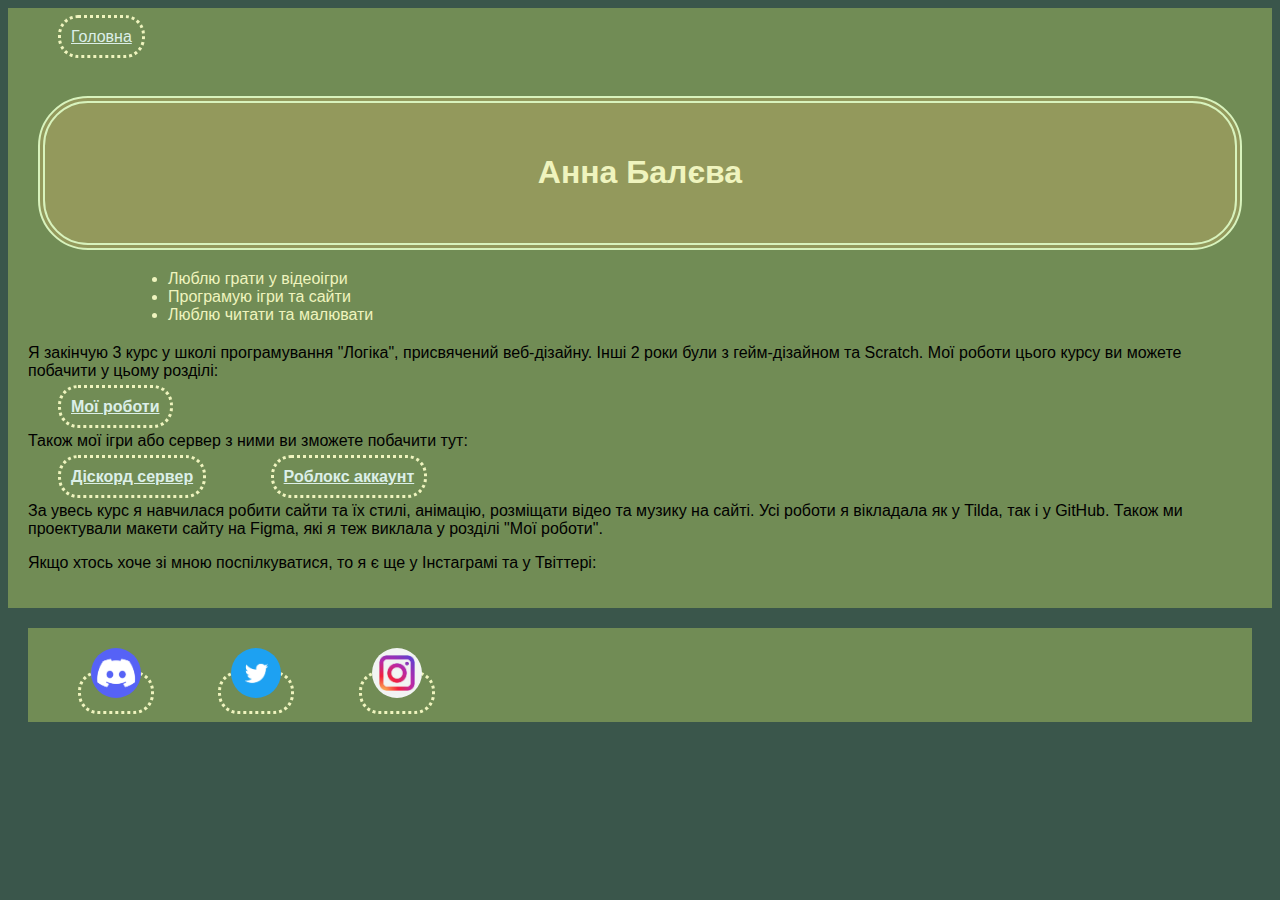
==== avtor.html @ e972b74d "Update avtor.html" ====
<html>
  <head>
    <title>Про мене</title>
    <link rel="stylesheet" href="style.css"/>
  </head>
  <body>
    <header>
      <a class="link-header" href="index.html">Головна</a>
    </header>
    <main>
        <nav>
            <h1>Анна Балєва</h1>
        </nav>
      <ul>
        <li>Люблю грати у відеоігри</li>
        <li>Програмую ігри та сайти</li>
        <li>Люблю читати та малювати</li>
      </ul>
      <p style="color=#EFF4BE">Я закінчую 3 курс у школі програмування "Логіка", присвячений веб-дізайну. Інші 2 роки були з гейм-дізайном та Scratch. Мої роботи цього курсу ви можете побачити у цьому розділі: <br><br><a class="link-nav1" href="mysites.html"><b>Мої роботи</b></a></p>
      <p>Також мої ігри або сервер з ними ви зможете побачити тут:<br><br><a class="link-nav1" href="https://discord.com/channels/979820074351349781/979820074963705889"><b>Діскорд сервер</b></a>
      <a class="link-nav1" href="https://www.roblox.com/users/1853274890/profile"><b>Роблокс аккаунт</b></a></p>
      <p>За увесь курс я навчилася робити сайти та їх стилі, анімацію, розміщати відео та музику на сайті. Усі роботи я вікладала як у Tilda, так і у GitHub. Також ми проектували макети сайту на Figma, які я теж виклала у розділі "Мої роботи".</p>
      <p>Якщо хтось хоче зі мною поспілкуватися, то я є ще у Інстаграмі та у Твіттері:</p>
    </main>
    <footer>
      <a class="social" href="https://discord.com/channels/979820074351349781/979820074963705889"><img src="[data-uri]" width="50px" height="50px"/></a>
      <a class="social" href="https://twitter.com/mobaqzz"><img src="[data-uri]" width="50px" height="50px"/></a>
      <a class="social" href="https://www.instagram.com/mobaqss/"><img src="[data-uri]" width="50px" height="50px"/></a>
    </footer>
  </body>
</html>
---- style.css ----
body {
    font-family: sans-serif;
    background-color: #3A564B;
}

nav{
    margin: 10px;
    padding: 30px;
    text-align: center;
    background-color: #93995C;
    border: #D8F3BD double 7px;
    border-radius: 50px;
    color: white;
}

h1{
    text-align: center;
    color: #EFF4BE;
}

h3:hover{
    color: #EFF4BE;
}

a:hover{
    color: #2b311a;
}

a{
    margin: 30px;
    color: #DCEFE8;
    border: #EFF4BE dotted 3px;
    border-radius: 20px;
    padding: 10px;
}

ul{
    margin: 20px;
    margin-left: 100px;
    color: #EFF4BE;
}

img{
    border-radius: 30px;
}

main{
    background-color: #718C55;
    padding: 20px;
}

header{
    background-color: #718C55;
    padding: 20px;
}

footer{
    background-color: #718C55;
    margin: 20px;
    padding: 20px;
}

footer:hover{
    border: #93995C solid 4px;
    padding: 16px;
}

img:hover{
    border: #EFF4BE solid 4px;
}
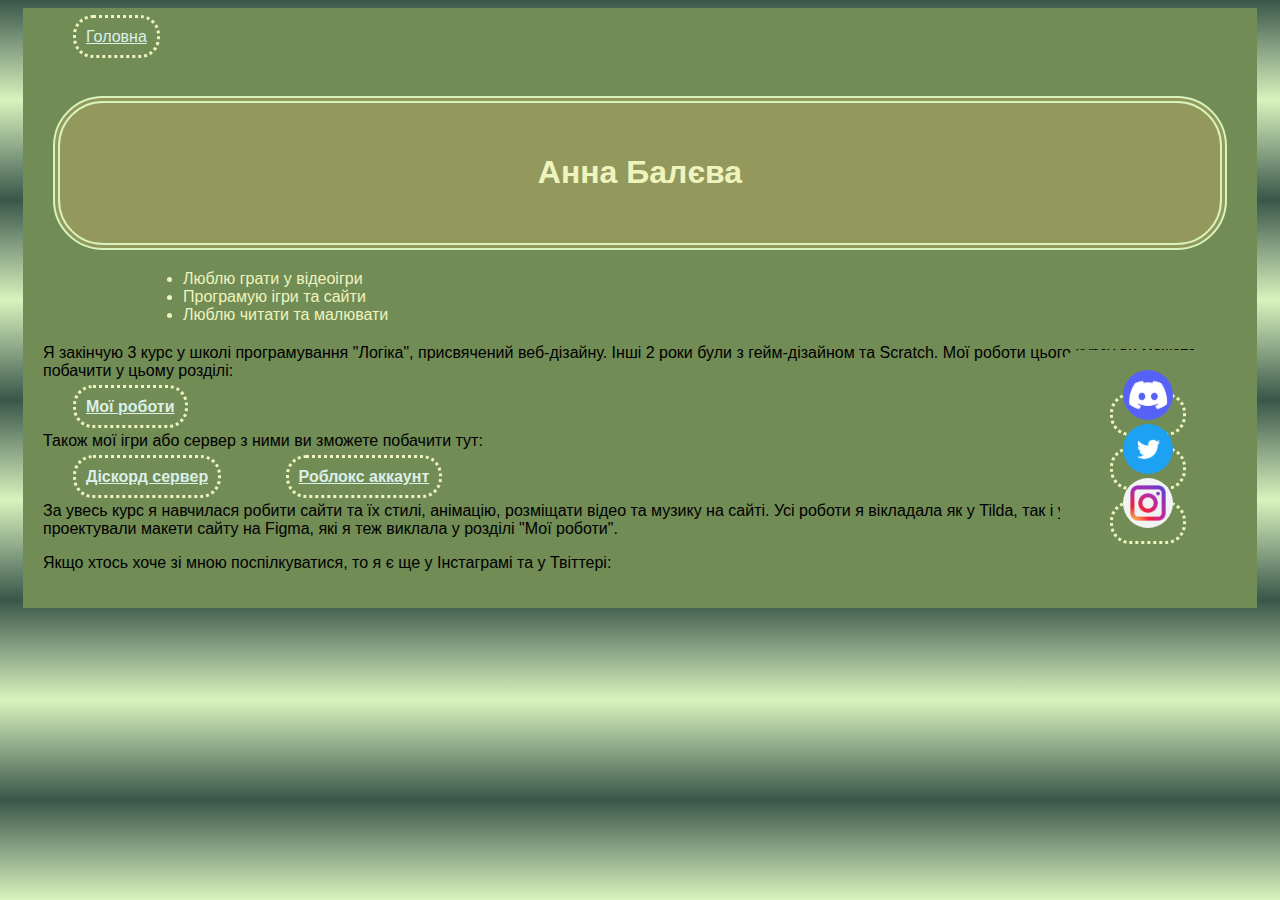
==== commit c37e4706: "Update avtor.html" ====
--- a/avtor.html
+++ b/avtor.html
@@ -1,6 +1,6 @@
 <html>
   <head>
-    <title>Про мене</title>
+    <title>Про мене </title>
     <link rel="stylesheet" href="style.css"/>
   </head>
   <body>
--- a/style.css
+++ b/style.css
@@ -1,6 +1,6 @@
 body {
     font-family: sans-serif;
-    background-color: #3A564B;
+    background-image: linear-gradient(to bottom, #3A564B, #D8F3BD, #3A564B, #D8F3BD, #3A564B, #D8F3BD, #3A564B, #D8F3BD, #3A564B, #D8F3BD);
 }
 
 nav{
@@ -47,24 +47,33 @@
 main{
     background-color: #718C55;
     padding: 20px;
+    margin-left: 15px;
+    margin-right: 15px;
 }
 
 header{
     background-color: #718C55;
     padding: 20px;
+    margin-left: 15px;
+    margin-right: 15px;
 }
 
 footer{
     background-color: #718C55;
-    margin: 20px;
+    margin-right: 20px;
+    position: fixed;
+    width: 130px;
+    right: 30px;
+    top: 350px;
+    border-radius: 20px;
     padding: 20px;
 }
 
 footer:hover{
-    border: #93995C solid 4px;
-    padding: 16px;
+    background-color: #EFF4BE ;
+
 }
 
 img:hover{
-    border: #EFF4BE solid 4px;
+    border: #22221f solid 4px;
 }
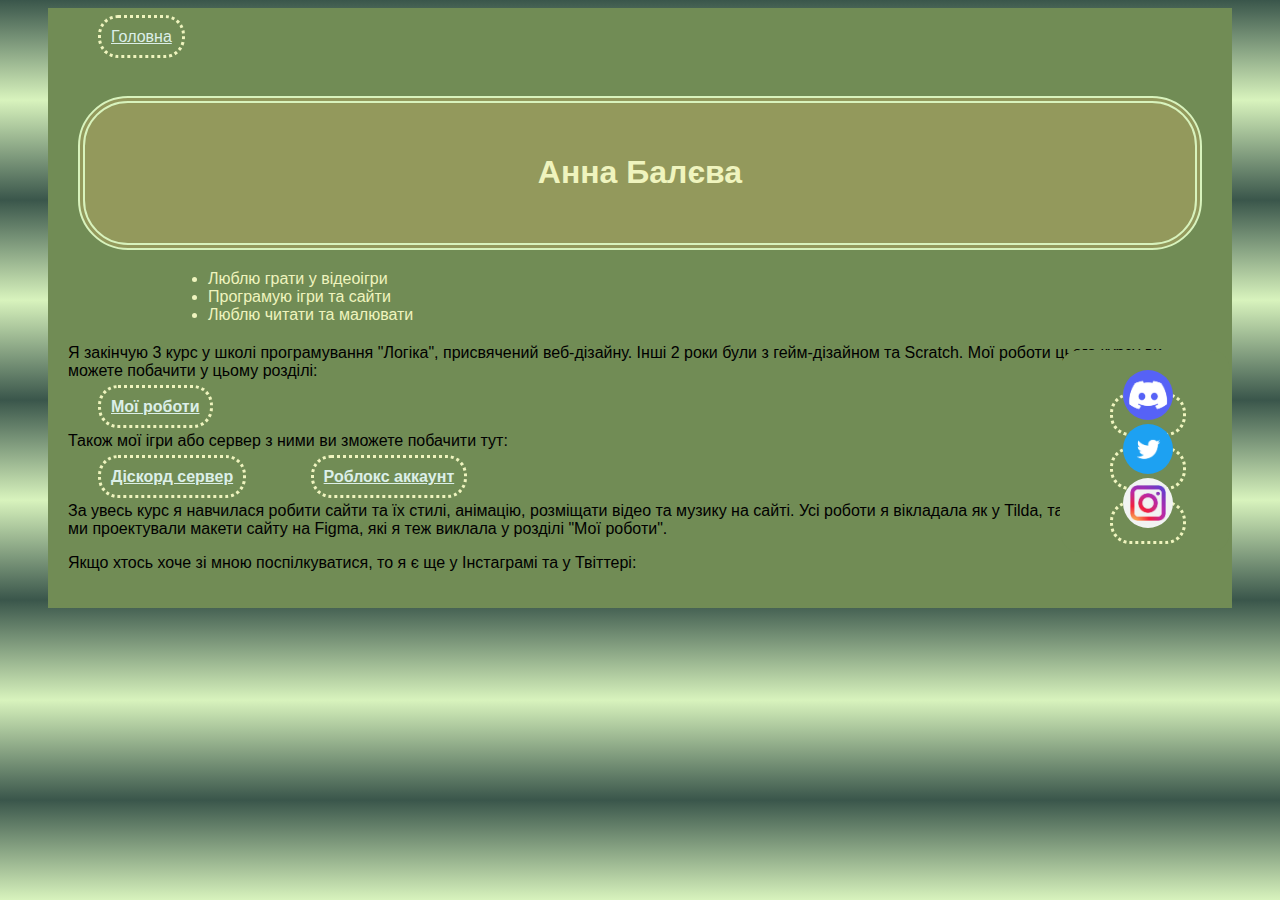
==== commit 38b18dc9: "Update avtor.html" ====
--- a/avtor.html
+++ b/avtor.html
@@ -1,6 +1,6 @@
 <html>
   <head>
-    <title>Про мене </title>
+    <title>Про мене</title>
     <link rel="stylesheet" href="style.css"/>
   </head>
   <body>
--- a/style.css
+++ b/style.css
@@ -47,15 +47,15 @@
 main{
     background-color: #718C55;
     padding: 20px;
-    margin-left: 15px;
-    margin-right: 15px;
+    margin-left: 40px;
+    margin-right: 40px;
 }
 
 header{
     background-color: #718C55;
     padding: 20px;
-    margin-left: 15px;
-    margin-right: 15px;
+    margin-left: 40px;
+    margin-right: 40px;
 }
 
 footer{
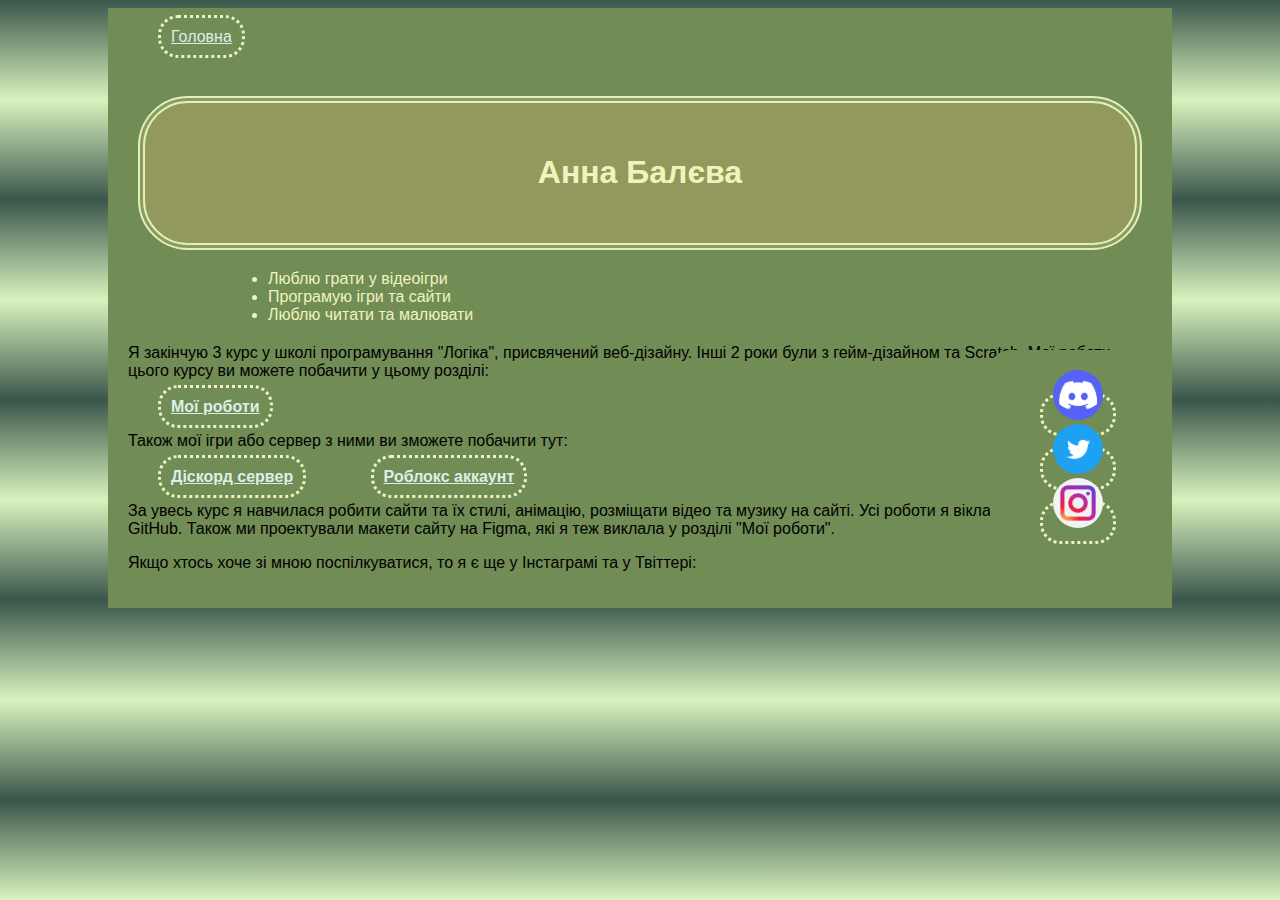
==== commit b87e05cb: "Update avtor.html" ====
--- a/avtor.html
+++ b/avtor.html
@@ -5,7 +5,7 @@
   </head>
   <body>
     <header>
-      <a class="link-header" href="index.html">Головна</a>
+      <a class="link-header" href="index.html">Головна </a>
     </header>
     <main>
         <nav>
--- a/style.css
+++ b/style.css
@@ -47,15 +47,15 @@
 main{
     background-color: #718C55;
     padding: 20px;
-    margin-left: 40px;
-    margin-right: 40px;
+    margin-left: 100px;
+    margin-right: 100px;
 }
 
 header{
     background-color: #718C55;
     padding: 20px;
-    margin-left: 40px;
-    margin-right: 40px;
+    margin-left: 100px;
+    margin-right: 100px;
 }
 
 footer{
@@ -63,7 +63,7 @@
     margin-right: 20px;
     position: fixed;
     width: 130px;
-    right: 30px;
+    right: 100px;
     top: 350px;
     border-radius: 20px;
     padding: 20px;
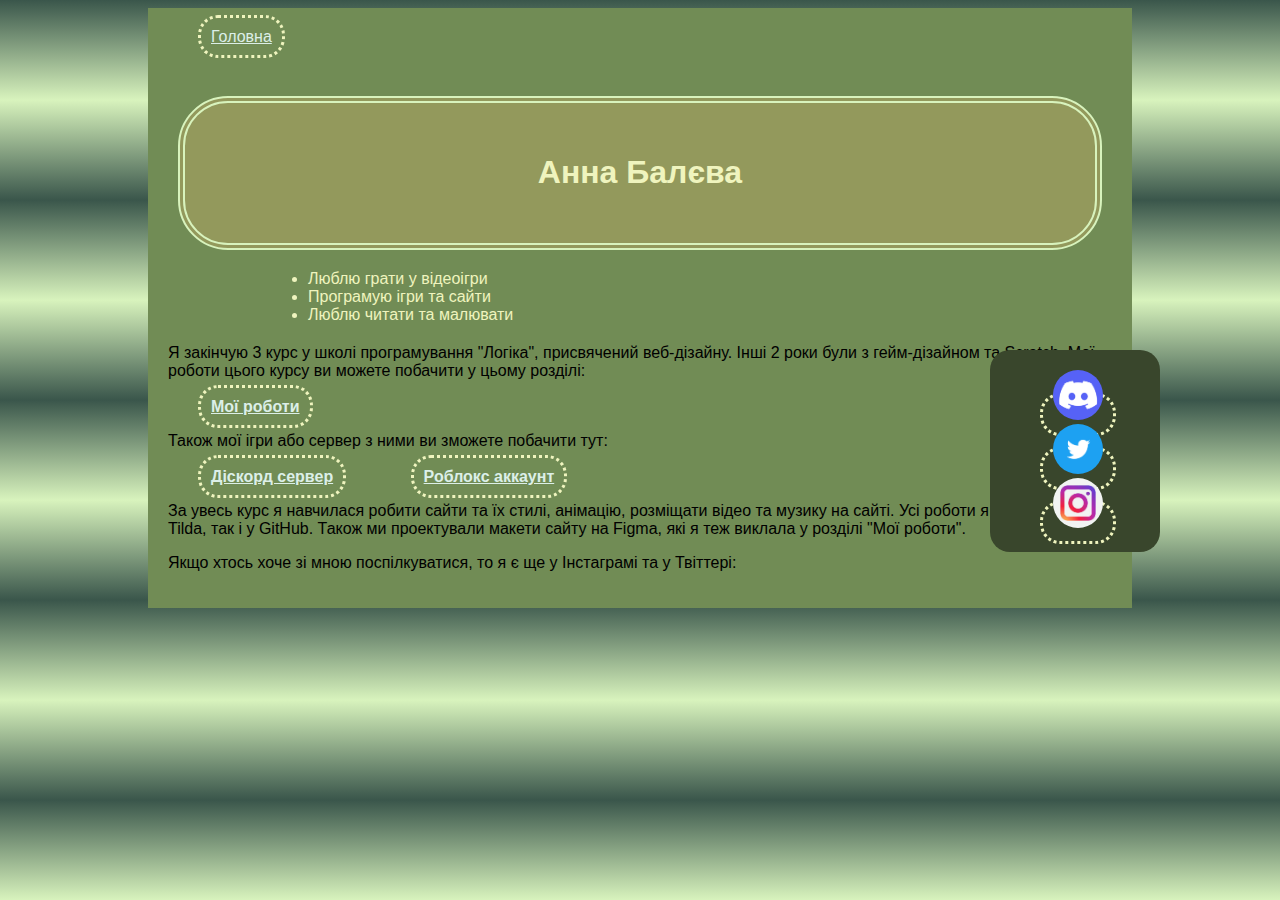
==== commit e8f20c46: "Update avtor.html" ====
--- a/avtor.html
+++ b/avtor.html
@@ -5,7 +5,7 @@
   </head>
   <body>
     <header>
-      <a class="link-header" href="index.html">Головна </a>
+      <a class="link-header" href="index.html">Головна</a>
     </header>
     <main>
         <nav>
--- a/style.css
+++ b/style.css
@@ -47,19 +47,19 @@
 main{
     background-color: #718C55;
     padding: 20px;
-    margin-left: 100px;
-    margin-right: 100px;
+    margin-left: 140px;
+    margin-right: 140px;
 }
 
 header{
     background-color: #718C55;
     padding: 20px;
-    margin-left: 100px;
-    margin-right: 100px;
+    margin-left: 140px;
+    margin-right: 140px;
 }
 
 footer{
-    background-color: #718C55;
+    background-color: #39462c;
     margin-right: 20px;
     position: fixed;
     width: 130px;
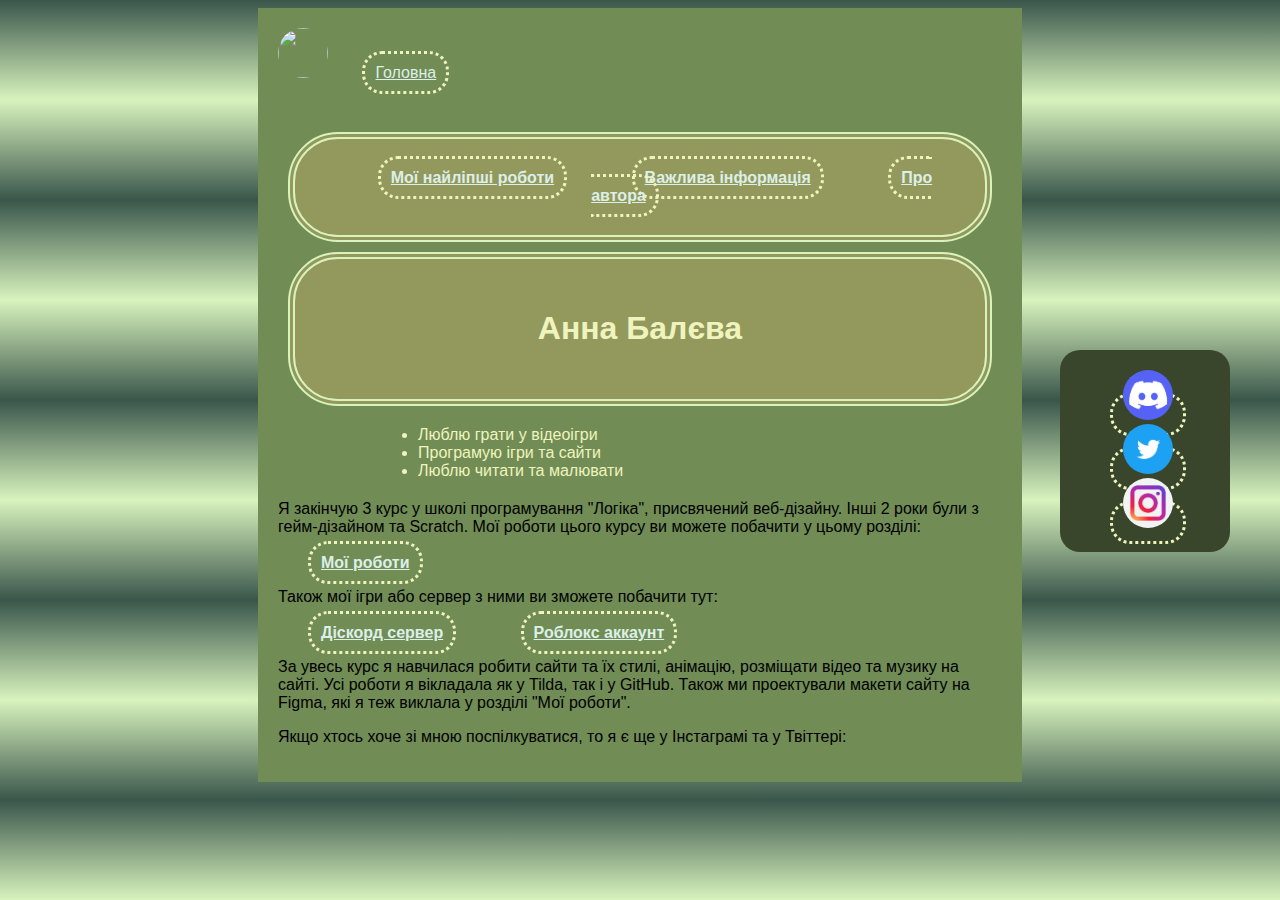
==== commit 3f62f7a4: "Create avtor.html" ====
--- a/avtor.html
+++ b/avtor.html
@@ -1,13 +1,19 @@
 <html>
   <head>
-    <title>Про мене</title>
+    <title>Про автора</title>
     <link rel="stylesheet" href="style.css"/>
   </head>
   <body>
     <header>
+      <img src="https://learn.logikaschool.com/uploads/student/621028/51-1637316224.jpg" height="50px" width="50px">
       <a class="link-header" href="index.html">Головна</a>
     </header>
     <main>
+      <nav>
+        <a class="link-nav1" href="mysites.html"><b>Мої найліпші роботи</b></a>
+        <a class="link-nav2" href="info.html"><b>Важлива інформація</b></a>
+        <a class="link-nav3" href="avtor.html"><b>Про автора</b></a>
+      </nav>
         <nav>
             <h1>Анна Балєва</h1>
         </nav>
--- a/style.css
+++ b/style.css
@@ -47,15 +47,15 @@
 main{
     background-color: #718C55;
     padding: 20px;
-    margin-left: 140px;
-    margin-right: 140px;
+    margin-left: 250px;
+    margin-right: 250px;
 }
 
 header{
     background-color: #718C55;
     padding: 20px;
-    margin-left: 140px;
-    margin-right: 140px;
+    margin-left: 250px;
+    margin-right: 250px;
 }
 
 footer{
@@ -63,7 +63,7 @@
     margin-right: 20px;
     position: fixed;
     width: 130px;
-    right: 100px;
+    right: 30px;
     top: 350px;
     border-radius: 20px;
     padding: 20px;
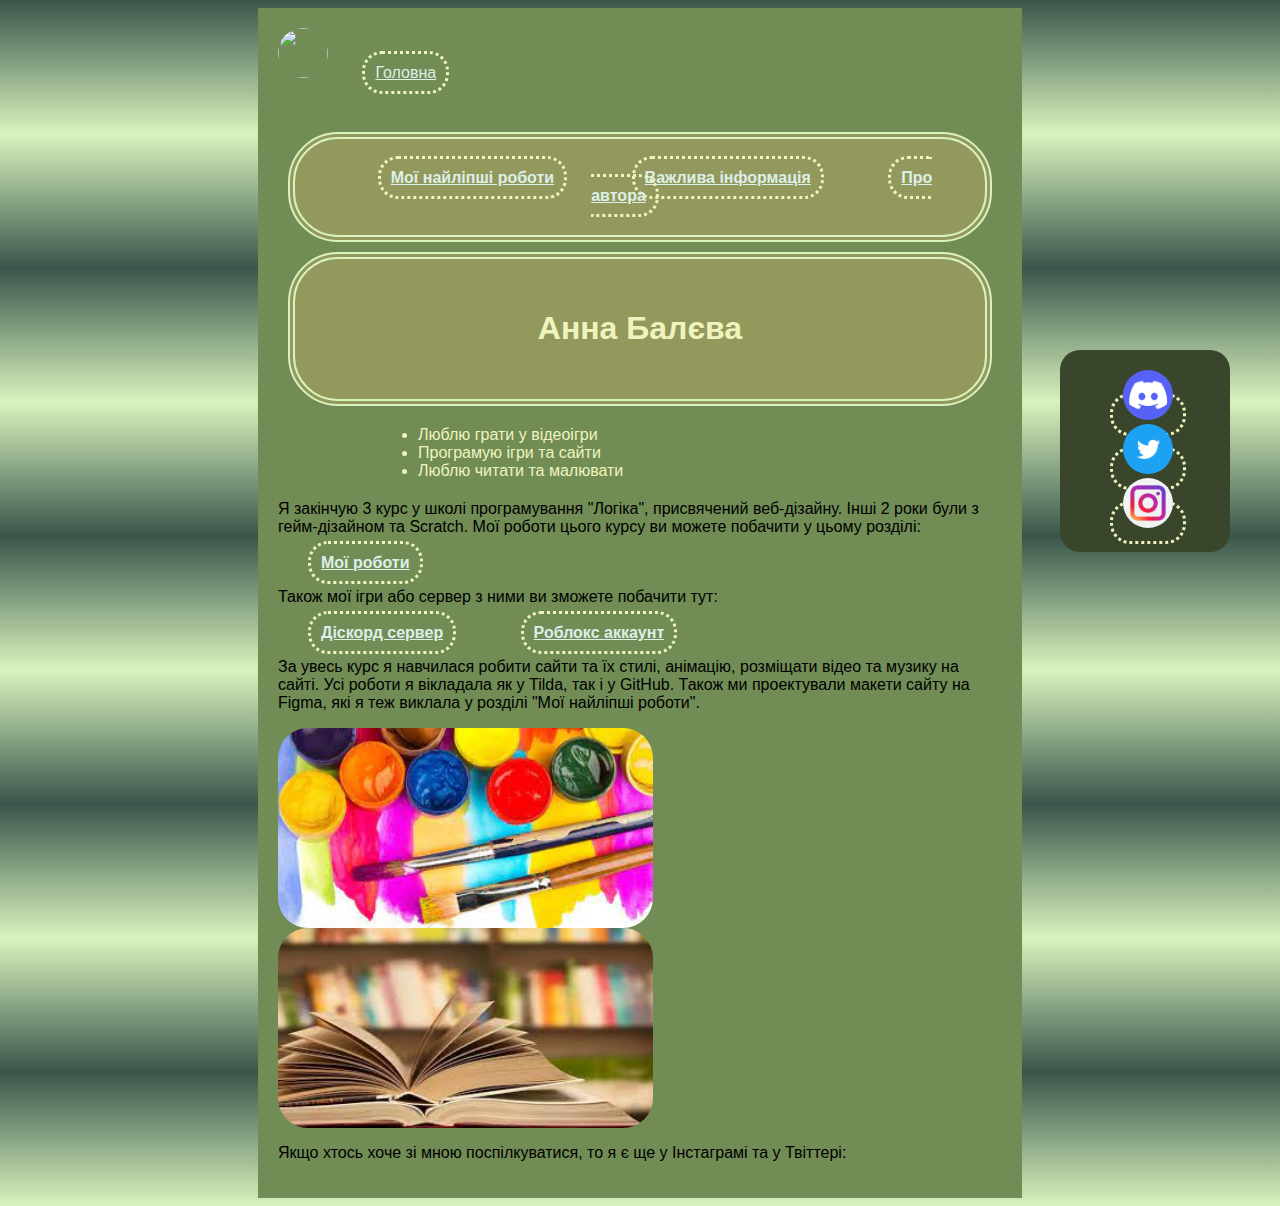
==== commit f21cf2f3: "Update avtor.html" ====
--- a/avtor.html
+++ b/avtor.html
@@ -25,7 +25,9 @@
       <p style="color=#EFF4BE">Я закінчую 3 курс у школі програмування "Логіка", присвячений веб-дізайну. Інші 2 роки були з гейм-дізайном та Scratch. Мої роботи цього курсу ви можете побачити у цьому розділі: <br><br><a class="link-nav1" href="mysites.html"><b>Мої роботи</b></a></p>
       <p>Також мої ігри або сервер з ними ви зможете побачити тут:<br><br><a class="link-nav1" href="https://discord.com/channels/979820074351349781/979820074963705889"><b>Діскорд сервер</b></a>
       <a class="link-nav1" href="https://www.roblox.com/users/1853274890/profile"><b>Роблокс аккаунт</b></a></p>
-      <p>За увесь курс я навчилася робити сайти та їх стилі, анімацію, розміщати відео та музику на сайті. Усі роботи я вікладала як у Tilda, так і у GitHub. Також ми проектували макети сайту на Figma, які я теж виклала у розділі "Мої роботи".</p>
+      <p>За увесь курс я навчилася робити сайти та їх стилі, анімацію, розміщати відео та музику на сайті. Усі роботи я вікладала як у Tilda, так і у GitHub. Також ми проектували макети сайту на Figma, які я теж виклала у розділі "Мої найліпші роботи".</p>
+      <img src="[data-uri]" width="375px" height="200px">
+      <img src="[data-uri]" width="375px" height="200px">
       <p>Якщо хтось хоче зі мною поспілкуватися, то я є ще у Інстаграмі та у Твіттері:</p>
     </main>
     <footer>
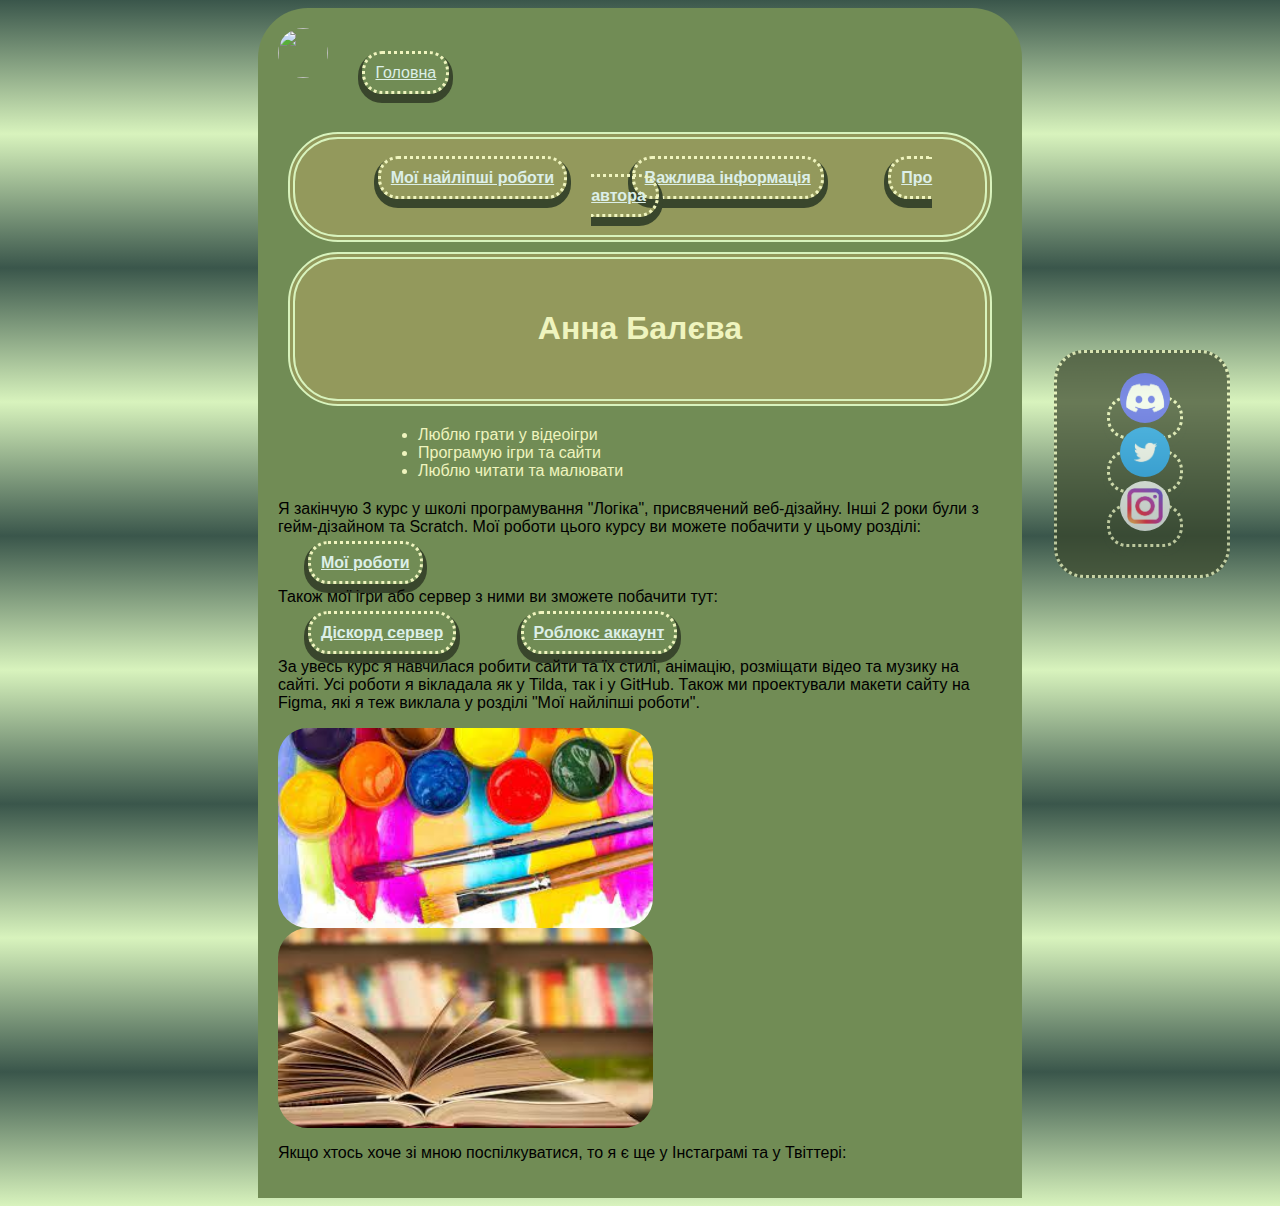
==== commit b060edbc: "Update avtor.html" ====
--- a/avtor.html
+++ b/avtor.html
@@ -5,7 +5,7 @@
   </head>
   <body>
     <header>
-      <img src="https://learn.logikaschool.com/uploads/student/621028/51-1637316224.jpg" height="50px" width="50px">
+      <img src="https://learn.logikaschool.com/uploads/student/394789/17-1655104172.png" height="50px" width="50px">
       <a class="link-header" href="index.html">Головна</a>
     </header>
     <main>
--- a/style.css
+++ b/style.css
@@ -32,6 +32,7 @@
     border: #EFF4BE dotted 3px;
     border-radius: 20px;
     padding: 10px;
+    box-shadow: 0 5px 0 4px #39462c;
 }
 
 ul{
@@ -56,6 +57,8 @@
     padding: 20px;
     margin-left: 250px;
     margin-right: 250px;
+    border-top-left-radius: 50px;
+    border-top-right-radius: 50px;
 }
 
 footer{
@@ -65,13 +68,15 @@
     width: 130px;
     right: 30px;
     top: 350px;
-    border-radius: 20px;
     padding: 20px;
+    border-radius: 30px;
+    border: #EFF4BE dotted 3px;
+    padding-bottom: 40px;
+    opacity: 0.7;
 }
 
 footer:hover{
-    background-color: #EFF4BE ;
-
+    opacity: 1;
 }
 
 img:hover{
